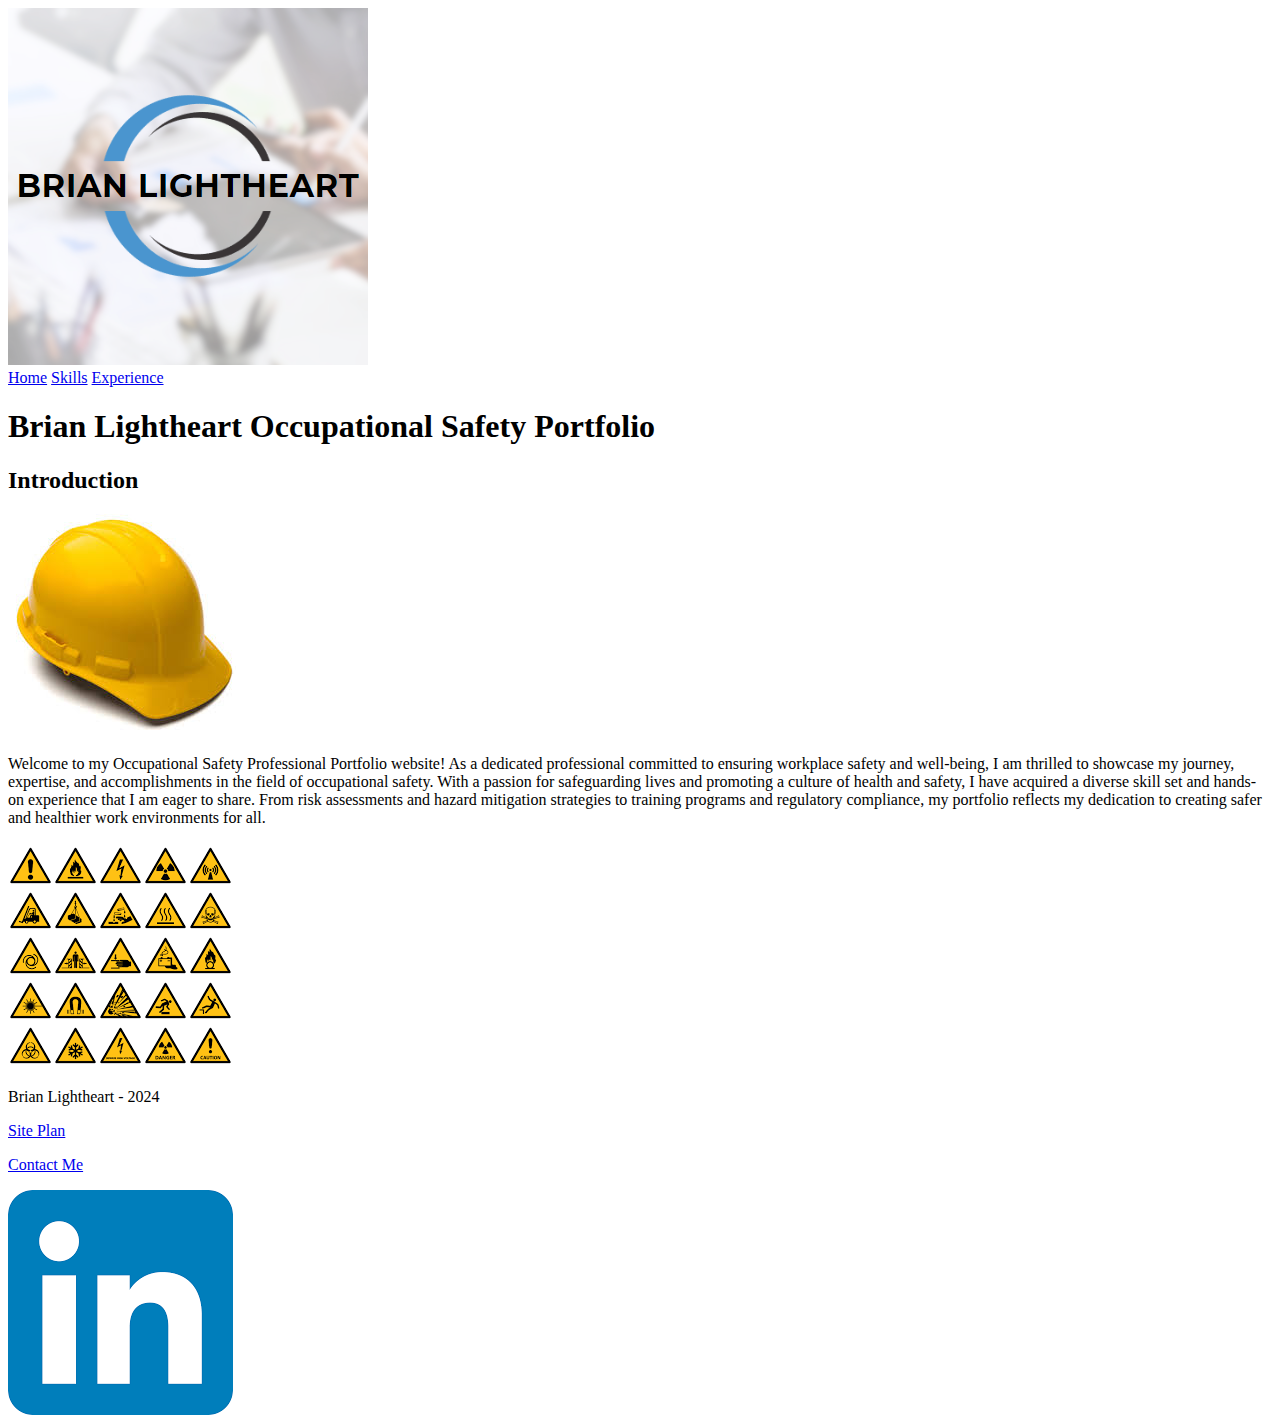
==== portfolio/index.html @ 79c33f82 "changes" ====
<!DOCTYPE html>
<html lang="en">
<head>
    <meta charset="UTF-8">
    <meta name="viewport" content="width=device-width, initial-scale=1.0">
    <title>Portfolio | Brian Lightheart | Home</title>
    <link rel="stylesheet" href="styles/style.css">
</head>
<body>
    <div id="content">
        <header>
            <a id="logo_link" href="index.html">
                <img class="logo" src="images/logo.png" alt="Portfolio Logo">
            </a>
            <nav>
                <a href="index.html">Home</a>
                <a href="skills.html">Skills</a>
                <a href="experience.html">Experience</a>
            </nav>
        </header>
        <div id = hero>
            <h1>Brian Lightheart Occupational Safety Portfolio</h1>
        </div>
        <main class="home-grid">
            <div id = "head-box">
                <h2>Introduction</h2>
            </div>
            <section class="hardhat">
                <img src="images/hardhat.jpg" alt="hard hat">
            </section>
            <p>Welcome to my Occupational Safety Professional Portfolio website! As a dedicated 
                professional committed to ensuring workplace safety and well-being, I am thrilled to 
                showcase my journey, expertise, and accomplishments in the field of occupational safety. 
                With a passion for safeguarding lives and promoting a culture of health and safety, I 
                have acquired a diverse skill set and hands-on experience that I am eager to share. 
                From risk assessments and hazard mitigation strategies to training programs and 
                regulatory compliance, my portfolio reflects my dedication to creating safer and 
                healthier work environments for all.</p>
            <section class="safetysigns">
                <img src="images/safety signs.png" alt="safety signs">
            </section>
        </main>
        <footer>
            <p>Brian Lightheart - 2024</p>
            <p><a href="site-plan.html">Site Plan</a></p>
            <p><a href="contactme.html">Contact Me</a></p>
            <div class="social">
                <a href="https://www.linkedin.com/in/brianlightheart" target="_blank">
                    <img src="images/linkedin.png" alt="icon">
                </a>
            </div>
        </footer>
    </div>
</body>

</html>
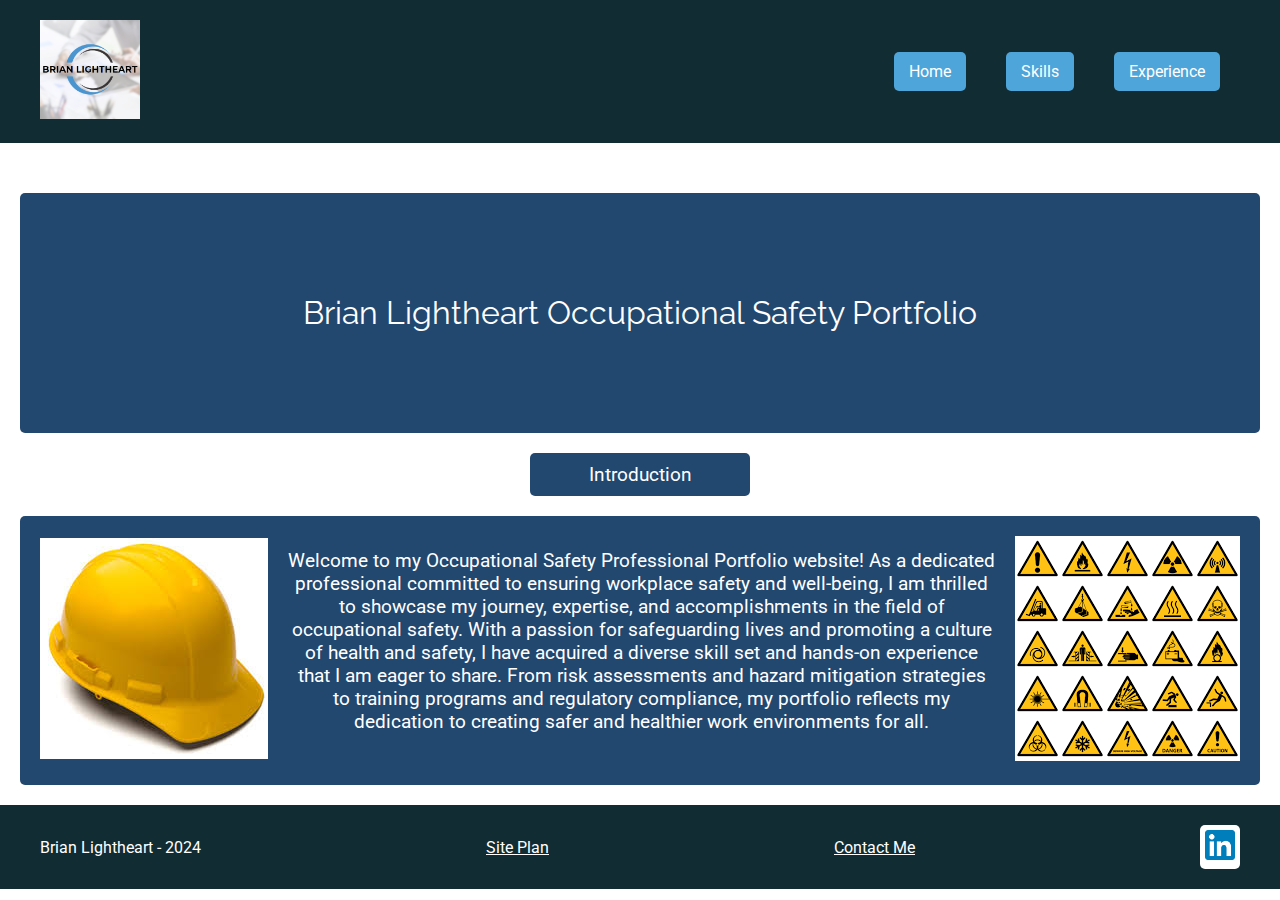
==== commit aafd338c: "changes" ====
--- a/portfolio/index.html
+++ b/portfolio/index.html
@@ -4,53 +4,66 @@
     <meta charset="UTF-8">
     <meta name="viewport" content="width=device-width, initial-scale=1.0">
     <title>Portfolio | Brian Lightheart | Home</title>
+    <link href="https://fonts.googleapis.com/css2?family=Raleway:wght@400;700&family=Roboto:wght@400;700&display=swap" rel="stylesheet">
     <link rel="stylesheet" href="styles/style.css">
 </head>
 <body>
     <div id="content">
         <header>
-            <a id="logo_link" href="index.html">
-                <img class="logo" src="images/logo.png" alt="Portfolio Logo">
-            </a>
-            <nav>
-                <a href="index.html">Home</a>
-                <a href="skills.html">Skills</a>
-                <a href="experience.html">Experience</a>
-            </nav>
+            <div class="header-content">
+                <a id="logo_link" href="index.html">
+                    <img class="logo" src="images/logo.png" alt="Portfolio Logo">
+                </a>
+                <nav>
+                    <a href="index.html" class="nav-box">Home</a>
+                    <a href="skills.html" class="nav-box">Skills</a>
+                    <a href="experience.html" class="nav-box">Experience</a>
+                </nav>
+            </div>
         </header>
-        <div id = hero>
-            <h1>Brian Lightheart Occupational Safety Portfolio</h1>
-        </div>
-        <main class="home-grid">
-            <div id = "head-box">
+        <main>
+            <div class="hero-box">
+                <div id="hero">
+                    <h1>Brian Lightheart Occupational Safety Portfolio</h1>
+                </div>
+            </div>
+            <div class="intro-box">
                 <h2>Introduction</h2>
             </div>
-            <section class="hardhat">
-                <img src="images/hardhat.jpg" alt="hard hat">
-            </section>
-            <p>Welcome to my Occupational Safety Professional Portfolio website! As a dedicated 
-                professional committed to ensuring workplace safety and well-being, I am thrilled to 
-                showcase my journey, expertise, and accomplishments in the field of occupational safety. 
-                With a passion for safeguarding lives and promoting a culture of health and safety, I 
-                have acquired a diverse skill set and hands-on experience that I am eager to share. 
-                From risk assessments and hazard mitigation strategies to training programs and 
-                regulatory compliance, my portfolio reflects my dedication to creating safer and 
-                healthier work environments for all.</p>
-            <section class="safetysigns">
-                <img src="images/safety signs.png" alt="safety signs">
-            </section>
+            <div class="content-box">
+                <section class="hardhat">
+                    <img src="images/hardhat.jpg" alt="hard hat">
+                </section>
+                <div class="text-content">
+                    <p>Welcome to my Occupational Safety Professional Portfolio website! As a dedicated 
+                        professional committed to ensuring workplace safety and well-being, I am thrilled to 
+                        showcase my journey, expertise, and accomplishments in the field of occupational safety. 
+                        With a passion for safeguarding lives and promoting a culture of health and safety, I 
+                        have acquired a diverse skill set and hands-on experience that I am eager to share. 
+                        From risk assessments and hazard mitigation strategies to training programs and 
+                        regulatory compliance, my portfolio reflects my dedication to creating safer and 
+                        healthier work environments for all.</p>
+                </div>
+                <section class="safetysigns">
+                    <img src="images/safetysigns.png" alt="safety signs">
+                </section>
+            </div>
         </main>
         <footer>
-            <p>Brian Lightheart - 2024</p>
-            <p><a href="site-plan.html">Site Plan</a></p>
-            <p><a href="contactme.html">Contact Me</a></p>
-            <div class="social">
-                <a href="https://www.linkedin.com/in/brianlightheart" target="_blank">
-                    <img src="images/linkedin.png" alt="icon">
-                </a>
+            <div class="footer-content">
+                <p>Brian Lightheart - 2024</p>
+                <p><a href="site-plan.html">Site Plan</a></p>
+                <p><a href="contactme.html">Contact Me</a></p>
+                <div class="social">
+                    <div class="linkedin-box">
+                        <a href="https://www.linkedin.com/in/brianlightheart" target="_blank">
+                            <img src="images/linkedin.png" alt="LinkedIn icon">
+                        </a>
+                    </div>
+                </div>
             </div>
         </footer>
     </div>
 </body>
+</html>
 
-</html>--- a/portfolio/styles/style.css
+++ b/portfolio/styles/style.css
@@ -0,0 +1,176 @@
+html,
+body,
+div,
+header,
+nav,
+main,
+section,
+article,
+aside,
+h1,
+h2,
+p,
+img,
+a {
+  margin: 0;
+  padding: 0;
+  border: 0;
+  font-size: 100%;
+  font: inherit;
+  vertical-align: baseline;
+  color: white
+}
+
+body {
+  font-family: 'Roboto', sans-serif; 
+}
+
+main {
+  margin-top: 50px;
+  padding: 0 20px;
+}
+
+.intro-box {
+  text-align: center;
+  background-color: #224870;
+  border-radius: 5px;
+  padding: 10px; 
+  margin: 20px auto; 
+  max-width: 200px; 
+}
+
+.intro-box h2 {
+  margin: 0;
+  font-size: 1.2em;
+}
+
+.content-box {
+  display: flex;
+  align-items: center;
+  background-color: #224870;
+  border-radius: 5px;
+  padding: 20px;
+  margin-bottom: 20px;
+}
+
+
+.text-content {
+  flex: 1;
+  padding: 0 20px;
+  text-align: center;
+}
+
+.text-content h2 {
+  margin-bottom: 10px;
+}
+
+.text-content p {
+  margin-bottom: 20px;
+  font-size: 1.2em;
+}
+
+.hardhat img,
+.safetysigns img {
+  max-width: 100%;
+  height: auto;
+}
+
+header {
+  background-color: #122C34;
+  color: #fff;
+  padding: 20px;
+}
+
+.header-content {
+  max-width: 1200px;
+  margin: 0 auto;
+  display: flex;
+  justify-content: space-between;
+  align-items: center;
+}
+
+.logo {
+  width: 100px; 
+  height: auto;
+}
+
+nav {
+  display: flex;
+  justify-content: flex-start; 
+  align-items: center; 
+}
+
+.nav-box {
+  background-color: #4EA5D9; 
+  padding: 10px 15px; 
+  border-radius: 5px; 
+  margin-right: 20px;
+  text-align: left; 
+}
+
+.nav-box + .nav-box {
+  margin-left: 20px; 
+}
+
+nav a {
+  text-decoration: none;
+  color: #fff;
+}
+
+#hero {
+  background-color: #224870;
+  border-radius: 5px;
+  padding: 20px;
+  text-align: center; 
+  margin-top: 20px; 
+  margin-bottom: 20px; 
+  height: 200px; 
+}
+
+#hero h1 {
+  margin: 0;
+  font-size: 2em; 
+  line-height: 200px; 
+  font-family: 'Raleway'
+}
+
+footer {
+  background-color: #122C34;
+  color: #fff;
+  padding: 20px;
+}
+
+.footer-content {
+  max-width: 1200px;
+  margin: 0 auto;
+  display: flex;
+  justify-content: space-between;
+  align-items: center;
+}
+
+.footer-content p,
+.footer-content a {
+  margin: 0;
+  color: #fff; 
+}
+
+.footer-content .social img {
+  width: 30px; 
+  height: auto;
+}
+
+.linkedin-box {
+  background-color: #fff; 
+  padding: 5px; 
+  border-radius: 5px; 
+}
+
+.social img {
+  width: 30px;
+  height: auto;
+}
+
+
+
+
+
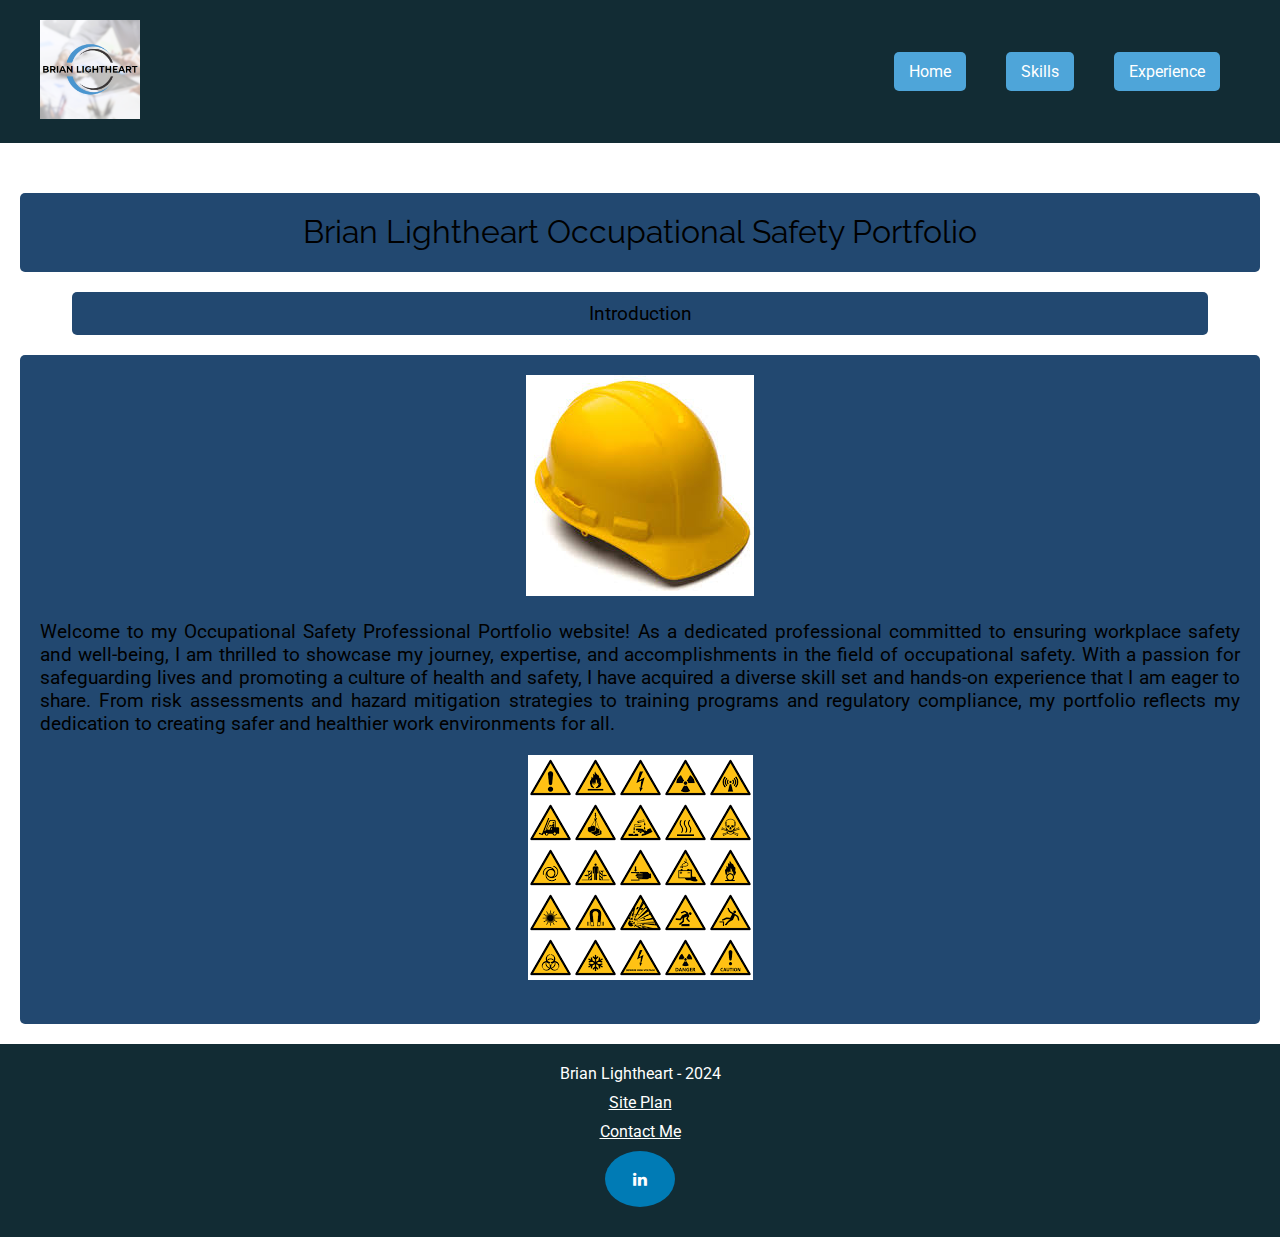
==== commit ac390a18: "changes" ====
--- a/portfolio/index.html
+++ b/portfolio/index.html
@@ -6,6 +6,7 @@
     <title>Portfolio | Brian Lightheart | Home</title>
     <link href="https://fonts.googleapis.com/css2?family=Raleway:wght@400;700&family=Roboto:wght@400;700&display=swap" rel="stylesheet">
     <link rel="stylesheet" href="styles/style.css">
+    <link rel="stylesheet" href="https://cdnjs.cloudflare.com/ajax/libs/font-awesome/4.7.0/css/font-awesome.min.css">
 </head>
 <body>
     <div id="content">
@@ -54,13 +55,7 @@
                 <p>Brian Lightheart - 2024</p>
                 <p><a href="site-plan.html">Site Plan</a></p>
                 <p><a href="contactme.html">Contact Me</a></p>
-                <div class="social">
-                    <div class="linkedin-box">
-                        <a href="https://www.linkedin.com/in/brianlightheart" target="_blank">
-                            <img src="images/linkedin.png" alt="LinkedIn icon">
-                        </a>
-                    </div>
-                </div>
+                <a href="https://www.linkedin.com/in/brianlightheart" class="fa fa-linkedin"></a>
             </div>
         </footer>
     </div>
--- a/portfolio/styles/style.css
+++ b/portfolio/styles/style.css
@@ -2,6 +2,7 @@
 body,
 div,
 header,
+footer,
 nav,
 main,
 section,
@@ -18,11 +19,11 @@
   font-size: 100%;
   font: inherit;
   vertical-align: baseline;
-  color: white
+  
 }
 
 body {
-  font-family: 'Roboto', sans-serif; 
+  font-family: 'Roboto', sans-serif;
 }
 
 main {
@@ -36,7 +37,7 @@
   border-radius: 5px;
   padding: 10px; 
   margin: 20px auto; 
-  max-width: 200px; 
+  max-width: 90%; 
 }
 
 .intro-box h2 {
@@ -46,18 +47,32 @@
 
 .content-box {
   display: flex;
-  align-items: center;
+  flex-direction: column; 
+  align-items: stretch; 
   background-color: #224870;
   border-radius: 5px;
   padding: 20px;
   margin-bottom: 20px;
 }
 
-
 .text-content {
-  flex: 1;
-  padding: 0 20px;
-  text-align: center;
+  flex: 2; 
+  padding: 0; 
+  text-align: justify;
+}
+
+.image-container {
+  flex: 1; 
+}
+
+.image-container img {
+  max-width: 100%; 
+  height: auto;
+}
+
+.text-container {
+  flex: 2;
+  margin-left: 20px;
 }
 
 .text-content h2 {
@@ -67,6 +82,12 @@
 .text-content p {
   margin-bottom: 20px;
   font-size: 1.2em;
+}
+
+.hardhat,
+.safetysigns {
+  max-width: 90%; 
+  margin: 0 auto 20px; 
 }
 
 .hardhat img,
@@ -120,57 +141,114 @@
 #hero {
   background-color: #224870;
   border-radius: 5px;
-  padding: 20px;
+  padding: 20px 10px; 
   text-align: center; 
   margin-top: 20px; 
   margin-bottom: 20px; 
-  height: 200px; 
+  height: auto;
 }
 
 #hero h1 {
   margin: 0;
   font-size: 2em; 
-  line-height: 200px; 
+  line-height: 1.2;
   font-family: 'Raleway'
 }
 
 footer {
   background-color: #122C34;
   color: #fff;
-  padding: 20px;
+  padding: 20px 10px; 
 }
 
 .footer-content {
   max-width: 1200px;
   margin: 0 auto;
   display: flex;
+  flex-direction: column; 
   justify-content: space-between;
-  align-items: center;
+  align-items: center; 
 }
 
 .footer-content p,
 .footer-content a {
   margin: 0;
   color: #fff; 
-}
-
-.footer-content .social img {
-  width: 30px; 
-  height: auto;
-}
-
-.linkedin-box {
-  background-color: #fff; 
-  padding: 5px; 
+  margin-bottom: 10px; 
+}
+
+.fa {
+  padding: 20px;
+  font-size: 30px;
+  width: 30px;
+  text-align: center;
+  text-decoration: none;
+  border-radius: 50%;
+}
+
+.fa:hover {
+  opacity: 0.7;
+}
+
+.fa-linkedin {
+  background: #007bb5;
+  color: white;
+}
+
+.container {
+  display: flex;
+  flex-wrap: wrap;
+  align-items: flex-start; 
+}
+
+.image-container,
+.text-container {
+  flex: 0 0 auto; 
+}
+
+.item {
+  flex: 1;
+  display: flex;
+  align-items: center; 
+}
+
+.image-container {
+  flex: 0 0 calc(16.666% - 10px); 
+  margin-right: 20px;
+  border: 10px solid black; 
   border-radius: 5px; 
 }
 
-.social img {
-  width: 30px;
-  height: auto;
-}
-
-
-
-
-
+.text-container {
+  flex: 1;
+  background-color: #224870;
+  padding: 20px;
+  border-radius: 5px;
+  color: #fff;
+  border: 2px solid #fff; 
+}
+
+.box {
+  background-color: #224870;
+  border-radius: 5px;
+  padding: 10px; 
+  margin: 20px auto; 
+  max-width: 90%;
+}
+
+#head-box {
+  text-align: center;
+  color: #fff;
+  margin: 0;
+}
+
+
+
+
+
+
+
+
+
+
+
